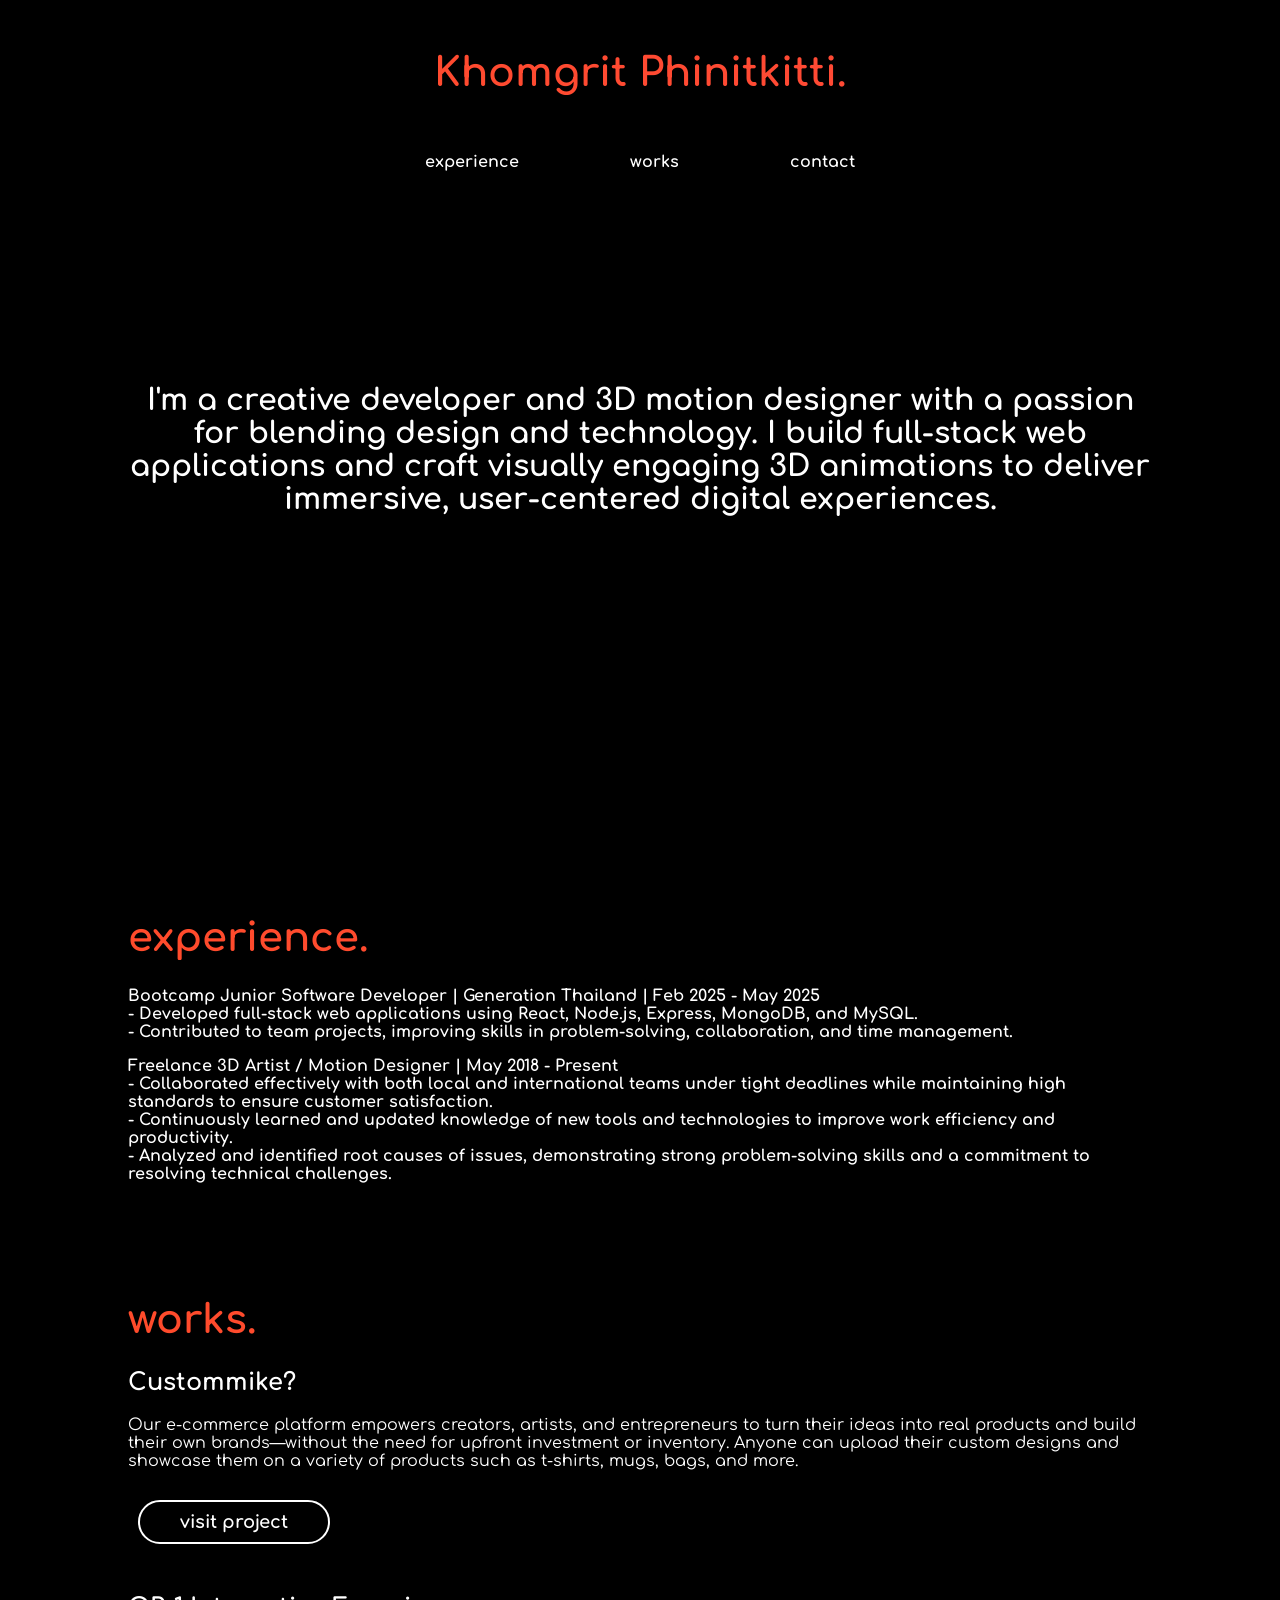
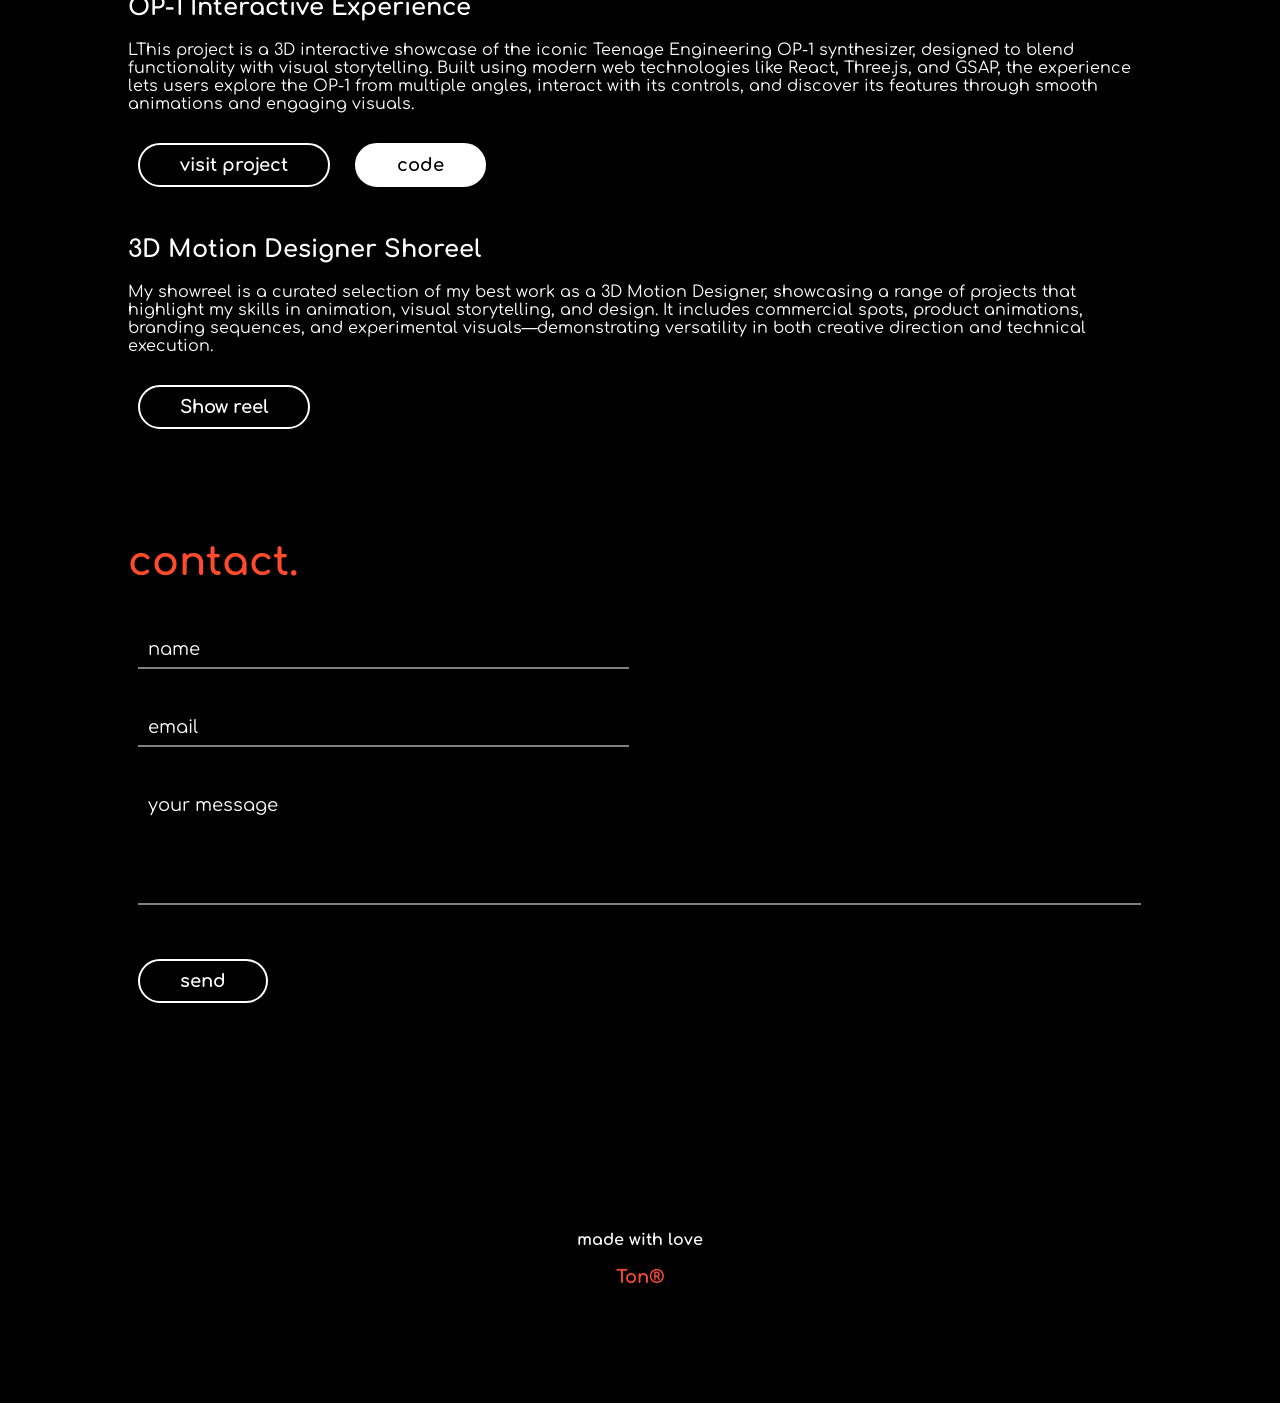
==== index.html @ 9e6593d6 "updated folder structure" ====
<!DOCTYPE html>
<html lang="en">
<head>
    <meta charset="UTF-8">
    <meta name="viewport" content="width=device-width, initial-scale=1.0">
    <meta http-equiv="X-UA-Compatible" content="ie=edge">
    <title>Khomgrit Phinitkit.</title>
    <link rel="stylesheet" href="https://cdnjs.cloudflare.com/ajax/libs/animate.css/3.7.0/animate.min.css">
    <link href="https://fonts.googleapis.com/css?family=Comfortaa:700" rel="stylesheet">
    <script src="https://code.jquery.com/jquery-3.3.1.min.js" integrity="sha256-FgpCb/KJQlLNfOu91ta32o/NMZxltwRo8QtmkMRdAu8=" crossorigin="anonymous"></script>
    <link rel="stylesheet" href="https://use.fontawesome.com/releases/v5.7.1/css/all.css" integrity="sha384-fnmOCqbTlWIlj8LyTjo7mOUStjsKC4pOpQbqyi7RrhN7udi9RwhKkMHpvLbHG9Sr" crossorigin="anonymous">
    <link rel="stylesheet" href="index.css">
</head>
<body>
    <div id="loading">
        <div id="spinner"></div>
    </div>
    <div id="header" class="animated slideInDown" style="animation-delay:1.8s;">
    <div id="title">Khomgrit Phinitkitti.</div><br>
    <div id="links">
        <a href="#skills">experience</a>
        <a href="#work" style="margin:0px 60px;">works</a>
        <a href="#contact">contact</a>
    </div>
    </div>

    <center>
    <div id="middle">
        <div id="tagline" class="animated zoomIn" style="animation-delay:1.8s;">
                I'm a creative developer and 3D motion designer with a passion for blending design and technology. I build full-stack web applications and craft visually engaging 3D animations to deliver immersive, user-centered digital experiences.


        </div>
    </div>
    </center>

    <div id="portfolio">
             <div id="skills">
                 <h1>experience.</h1>   
                    <div>
                    <p>
                        <strong>Bootcamp Junior Software Developer</strong> | Generation Thailand | Feb 2025 - May 2025<br>
                        - Developed full-stack web applications using React, Node.js, Express, MongoDB, and MySQL.<br>
                        - Contributed to team projects, improving skills in problem-solving, collaboration, and time management.
                    </p>
                    <p style="margin-top: 1em;">
                        <strong>Freelance 3D Artist / Motion Designer</strong> | May 2018 - Present<br>
                        - Collaborated effectively with both local and international teams under tight deadlines while maintaining high standards to ensure customer satisfaction.<br>
                        - Continuously learned and updated knowledge of new tools and technologies to improve work efficiency and productivity.<br>
                        - Analyzed and identified root causes of issues, demonstrating strong problem-solving skills and a commitment to resolving technical challenges.
                    </p>
                    </div>

             </div>
         
              <div id="work">
                 <h1>works.</h1>

                 <div class="project">
                 <h2>Custommike?</h2>
                 <div>Our e-commerce platform empowers creators, artists, and entrepreneurs to turn their ideas into real products and build their own brands—without the need for upfront investment or inventory. Anyone can upload their custom designs and showcase them on a variety of products such as t-shirts, mugs, bags, and more.</div>
                 <button class="btn_one" onclick="window.open('https://seal-over-the-walls.vercel.app/', '_blank')">
                    visit project
                    </button>

                </div>

                <div class="project">
                 <h2>OP-1 Interactive Experience</h2>
                 <div>LThis project is a 3D interactive showcase of the iconic Teenage Engineering OP-1 synthesizer, designed to blend functionality with visual storytelling. Built using modern web technologies like React, Three.js, and GSAP, the experience lets users explore the OP-1 from multiple angles, interact with its controls, and discover its features through smooth animations and engaging visuals.
                 </div>
                 <button class="btn_one" onclick="window.open('https://op-1-azure.vercel.app/', '_blank')">visit project</button>
                 <button class="btn_two" onclick="window.open('https://github.com/Khomgrit-Phi/op-1.git', '_blank')">code</button>
                </div>

                 <div class="project">
                 <h2>3D Motion Designer Shoreel</h2>
                 <div>My showreel is a curated selection of my best work as a 3D Motion Designer, showcasing a range of projects that highlight my skills in animation, visual storytelling, and design. It includes commercial spots, product animations, branding sequences, and experimental visuals—demonstrating versatility in both creative direction and technical execution.</div>
                 <button class="btn_one" onclick="window.open('https://vimeo.com/538537747', '_blank')">
                    Show reel
                    </button>

             </div>
         
              <div id="contact">
                <h1>contact.</h1> 
                    <form id="contact-form">
                    <input type="text" name="name" placeholder="name" required>
                    <input type="email" name="email" placeholder="email" required><br>
                    <textarea name="message" placeholder="your message" required rows="5"></textarea><br>
                    <button type="submit" class="btn_one">send</button>
                    </form>

                    <div id="success-message" style="display:none; color: green; margin-top: 1rem;">
                    ✅ Your message has been sent!
                    </div>

                    <script>
                    const form = document.getElementById("contact-form");
                    form.addEventListener("submit", async function (e) {
                        e.preventDefault();

                        const formData = new FormData(form);
                        await fetch("https://formsubmit.co/yourname@example.com", {
                        method: "POST",
                        body: formData
                        });

                        form.reset();
                        document.getElementById("success-message").style.display = "block";
                    });
                    </script>


                 <!-- <div id="details">
                    <a class="btn_social"><i class="fas fa-phone"></i></a>
                    <a class="btn_social"><i class="fas fa-at"></i></a>
                    <a class="btn_social"><i class="fab fa-twitter"></i></a>
                    <a class="btn_social"><i class="fab fa-dribbble"></i></a>
                 </div>    -->
             </div>
    </div>
    <div id="footer">
        made with love<br><br> <a href="https://github.com/Khomgrit-Phi">Ton®</a>
    </div>
<script src="index.js" type="text/javascript"></script>
</body>
</html>
---- index.css ----
body,html {
    padding:0px;
    margin:0px;
    font-family: 'Comfortaa', cursive;
    font-weight:bold;
    color:#fff;
    background:rgb(0, 0, 0);
    scroll-behavior: smooth;
}
#loading {
    width: 100vw;
    height: 100vh;
    position: fixed;
    background: #000;
    z-index: 999;
    display: flex;
    justify-content: center;
    flex-direction: column;
    align-items: center;
}
#spinner {
    animation: rotate 0.56s infinite linear;
    width:60px;
    height:60px;
    border:6px solid #fff;
    border-bottom:6px solid #000;
    border-radius:50%;
    margin:0;
}
@keyframes rotate {
    0% {transform: rotate(0deg);}
    100% {transform: rotate(360deg);}
}
#header {
    width:80%;
    padding:4% 10%;
    text-align:center;
    position:absolute;
    transition:0.6s ease-in-out;
}
#header div {
    display:block;
}
#title {
    font-size:40px;
    background-image: linear-gradient(to left, #FF416C 0%, #FF4B2B 100%);
    -webkit-background-clip:text;
    background-clip:text;
    -webkit-text-fill-color: transparent;
    background-size:500% 500% !important;
    -webkit-animation: Gradient 20s ease infinite;
    -moz-animation: Gradient 20s ease infinite;
    -o-animation: Gradient 20s ease infinite;
    animation: Gradient 20s ease infinite;
    font-family: 'Comfortaa', cursive;
}
#links {
    margin:40px 0px;
    transition:0.6s ease-in-out;
    color:#fff;
}
#links a {
    margin:0px 30px;
    color:inherit;
    text-decoration:none;
    transition:0.4s ease-in-out;
    padding:5px 8px;
    border-bottom:2px solid transparent;
}
#links a:hover {
    border-bottom:2px solid #fff;
}
#middle {
  width: 100%;
  height: 80vh;
  background: linear-gradient(
      0deg,
      rgba(0, 0, 0, 1),
      rgba(0, 0, 0, 0)
    ),
    url("https://res.cloudinary.com/dvpnipb6g/image/upload/v1747604494/jeremy-bishop-8xznAGy4HcY-unsplash_dsipbh.jpg") center center;
  background-size: 100% auto;
  background-repeat: no-repeat;
  color: white;
  display: flex;
  justify-content: center;
  flex-direction: column;
  padding-top: 10vh;
  transition: 1s ease-in-out;
  -webkit-transition: 1s ease-in-out;
  -moz-transition: 1s ease-in-out;
  -ms-transition: 1s ease-in-out;
  -o-transition: 1s ease-in-out;
}

#tagline {
    
    width:80%;
    padding:4% 10%;
    font-size:30px;

}
#portfolio {
    width:80%;
    padding:2% 10%;
}
#portfolio div h1 {
    font-size:40px;
    background-image: linear-gradient(to left, #FF416C 0%, #FF4B2B 100%);
    -webkit-background-clip:text;
    background-clip:text;
    -webkit-text-fill-color: transparent;
    background-size:500% 500% !important;
    -webkit-animation: Gradient 20s ease infinite;
    -moz-animation: Gradient 20s ease infinite;
    -o-animation: Gradient 20s ease infinite;
    animation: Gradient 20s ease infinite;
    font-family: 'Comfortaa', cursive;
}
#skills {
    /* line-height: 1.5rem; */
    margin:4vh 0px !important;
    padding:2vh 0px !important;
}
#work {
    /* line-height: 1.5rem; */
    margin:4vh 0px !important;
    padding:2vh 0px !important;
}
#contact {
    margin:4vh 0px !important;
    padding:2vh 0px !important;
}
#contact form {
    width:100%;
}
#contact form input {
    width:46%;
    margin:20px 1%;
    background:transparent;
    border:0px;
    border-bottom:2px solid rgba(255,255,255,0.5);
    padding:8px 10px;
    font-family: 'Comfortaa', cursive;
    font-size:18px;
    transition:0.4s ease-in-out;
    color:#fff;
}
#contact form textarea {
    width:96%;
    margin:20px 1%;
    padding:8px 10px;
    border:0px;
    border-bottom:2px solid rgba(255,255,255,0.5);
    padding:8px 10px;
    font-family: 'Comfortaa', cursive;
    font-size:18px;
    background:transparent;
    resize:none;
    transition:0.4s ease-in-out;
    color:#fff;
}
#contact form input:focus {
    outline:none;
    border-bottom:2px solid rgba(255,255,255,1);
}
#contact form textarea:focus {
    outline:none;
    border-bottom:2px solid rgba(255,255,255,1);
}
::placeholder {
    color:#fff;
}
.btn_one {
    color:white;
    padding:10px 40px;
    border-radius:50px;
    border:2px solid #fff;
    font-size:18px;
    font-family: 'Comfortaa', cursive;
    font-weight:bold;
    background:transparent;
    transition:0.4s ease-in-out;
    margin:30px 10px;
}
.btn_one:hover {
    background:white;
    cursor:pointer;
    color:#000;
}
.project div {
    font-weight:normal;
}
.btn_two {
    color:#000;
    padding:10px 40px;
    border-radius:50px;
    border:2px solid #fff;
    font-size:18px;
    font-family: 'Comfortaa', cursive;
    font-weight:bold;
    background:#fff;
    transition:0.4s ease-in-out;
    margin:30px 10px;
}
.btn_two:hover {
    background:transparent;
    cursor:pointer;
    color:#fff;
}
#details {
    margin:6vh 0px;
}
.btn_social {
    font-size:18px;
    color:#fff;
    margin:40px 20px;
    padding:15px 18px;
    border-radius:50%;
    background:#000;
    transition:0.4s ease-in-out;
}
.btn_social:hover {
    color:#000;
    background:#fff;
    cursor:pointer;
}
@media (max-width: 900px){
    #header {
        width:94%;
        padding:15% 3%;
    }
    #title {
        font-size:30px;
    }
    #links {
        margin:30px 0px;
    }
    #links a {
        margin:0px;
    }
    #middle {
        width:100%;
        border-radius:0px;
        height:80vh;
        background-size:cover;
    }
    #tagline {
        
        width:90%;
        font-size:24px;
    }
    .btn_one {
        font-size:14px;
        padding:8px 20px;
    }
    .btn_two {
        font-size:14px;
        padding:8px 20px;
    }
    #contact form input {
        width:92%;
    }
    #contact form textarea {
        width:92%;
    }
    .btn_social {
        font-size:14px;
        margin:10px;
        padding:10px 11px;
    }
}
#footer {
    width:100%;
    padding:10vh 0px;
    text-align:center;
    font-weight:bold;
}
#footer a {
    font-size:18px;
    background-image: linear-gradient(to left, #FF416C 0%, #FF4B2B 100%);
    -webkit-background-clip:text;
    background-clip:text;
    -webkit-text-fill-color: transparent;
    background-size:500% 500% !important;
    -webkit-animation: Gradient 20s ease infinite;
    -moz-animation: Gradient 20s ease infinite;
    -o-animation: Gradient 20s ease infinite;
    animation: Gradient 20s ease infinite;
    font-family: 'Comfortaa', cursive;
    text-decoration:none;
}
button:focus {
    outline:none;
}
::-webkit-scrollbar {
    width:5px;
    height:5px;
}
::-webkit-scrollbar-track {
    background: #f1f1f1; 
}
::-webkit-scrollbar-thumb {
    background: #000; 
}
::-webkit-scrollbar-thumb:hover {
    background: #555; 
}
@-webkit-keyframes Gradient {
0% {background-position: 0% 50%}
50% {background-position: 100% 50%}
100% {background-position: 0% 50%}
}
@-moz-keyframes Gradient {
0% {background-position: 0% 50%}
50% {background-position: 100% 50%}
100% {background-position: 0% 50%}
}
@keyframes Gradient {
0% {background-position: 0% 50%}
50% {background-position: 100% 50%}
100% {background-position: 0% 50%}
}
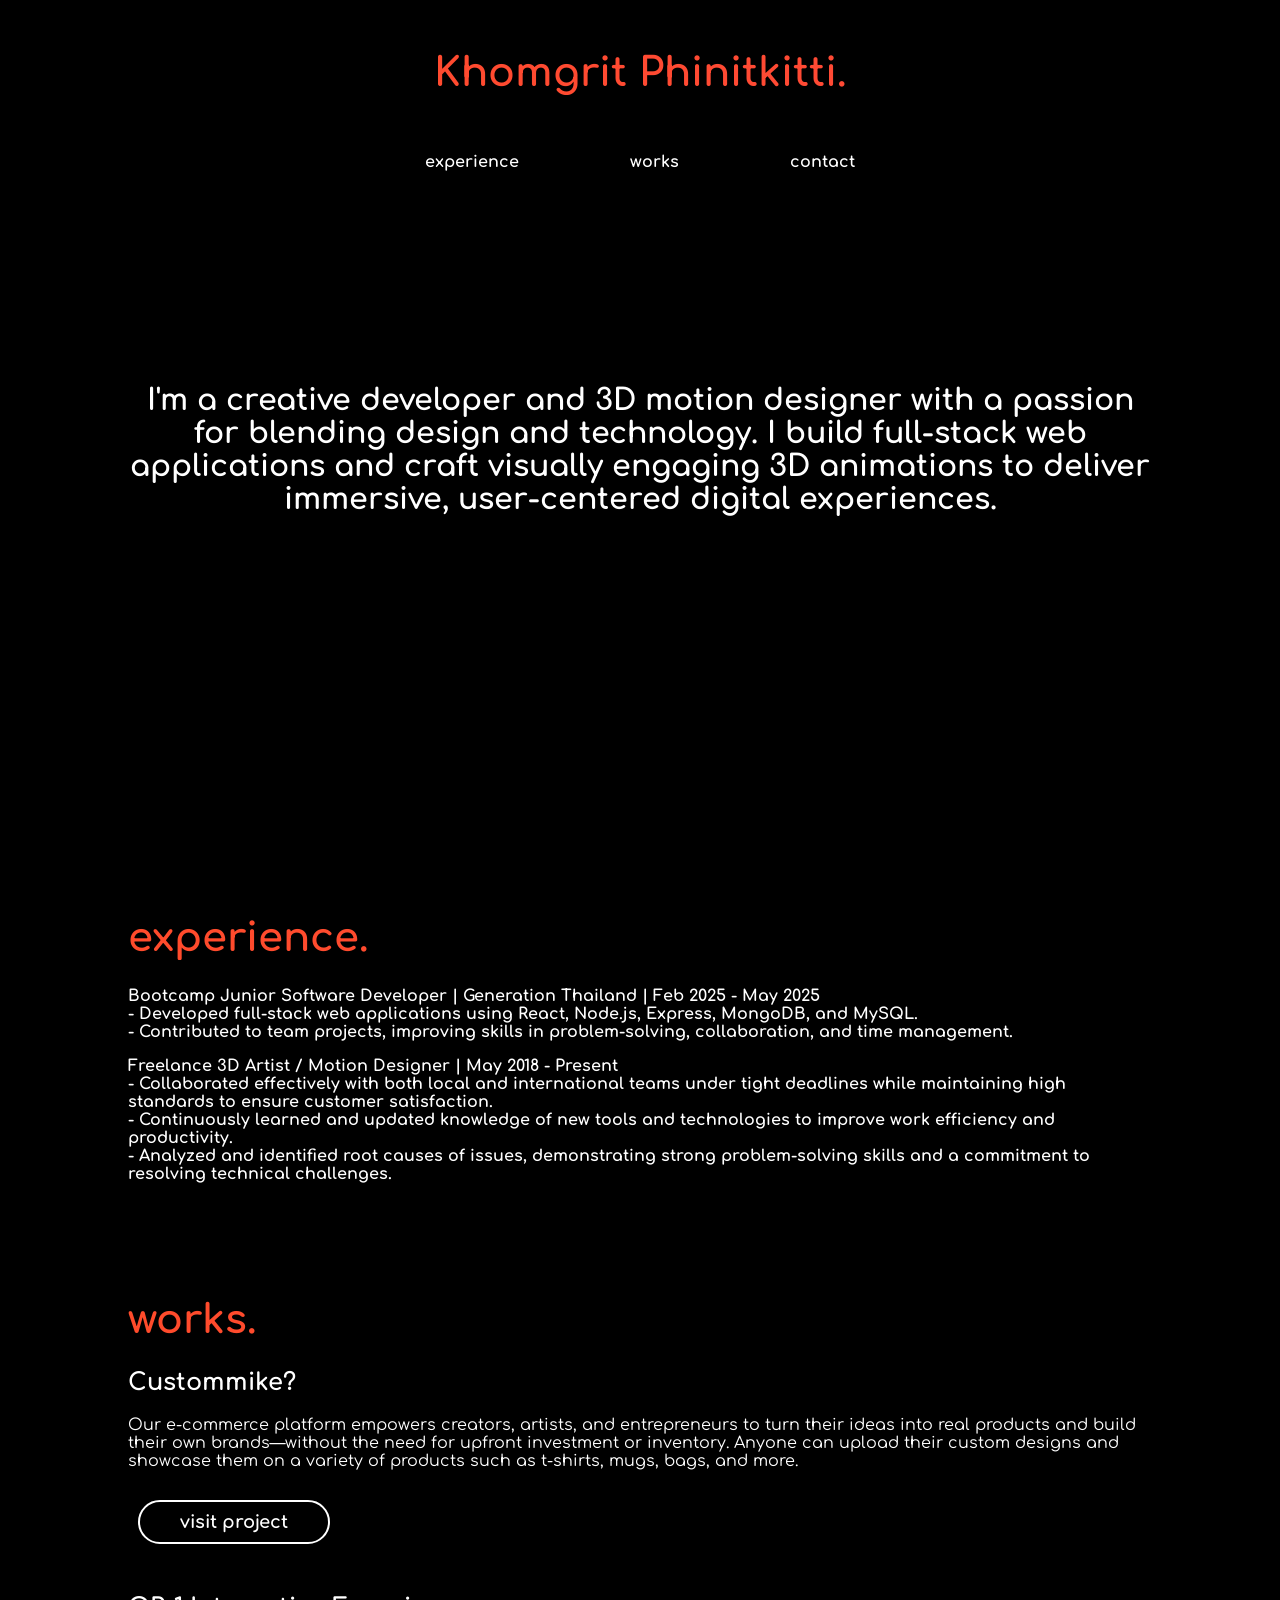
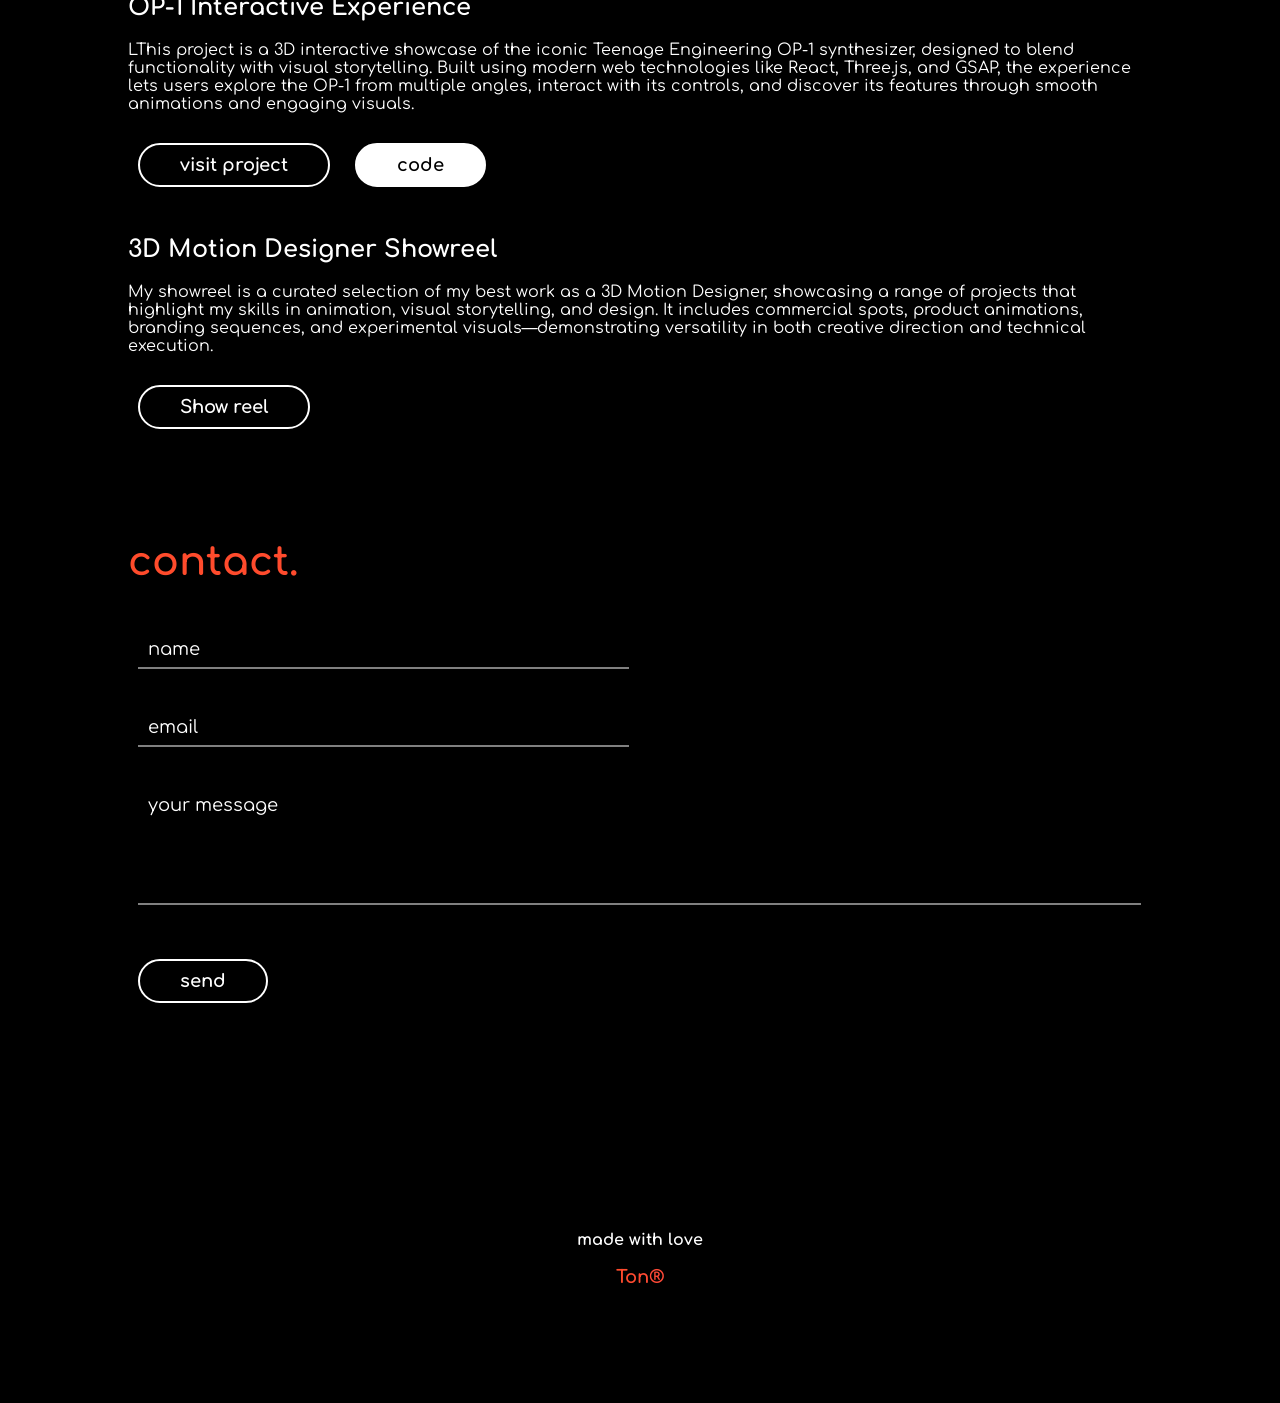
==== commit a8592d34: "updated showreel link" ====
--- a/index.html
+++ b/index.html
@@ -74,9 +74,9 @@
                 </div>
 
                  <div class="project">
-                 <h2>3D Motion Designer Shoreel</h2>
+                 <h2>3D Motion Designer Showreel</h2>
                  <div>My showreel is a curated selection of my best work as a 3D Motion Designer, showcasing a range of projects that highlight my skills in animation, visual storytelling, and design. It includes commercial spots, product animations, branding sequences, and experimental visuals—demonstrating versatility in both creative direction and technical execution.</div>
-                 <button class="btn_one" onclick="window.open('https://vimeo.com/538537747', '_blank')">
+                 <button class="btn_one" onclick="window.open('https://vimeo.com/750164608?share=copy#t=0', '_blank')">
                     Show reel
                     </button>
 
--- a/index.css
+++ b/index.css
@@ -121,6 +121,7 @@
     /* line-height: 1.5rem; */
     margin:4vh 0px !important;
     padding:2vh 0px !important;
+    background: url("https://vimeo.com/750164608?share=copy#t=0");
 }
 #work {
     /* line-height: 1.5rem; */
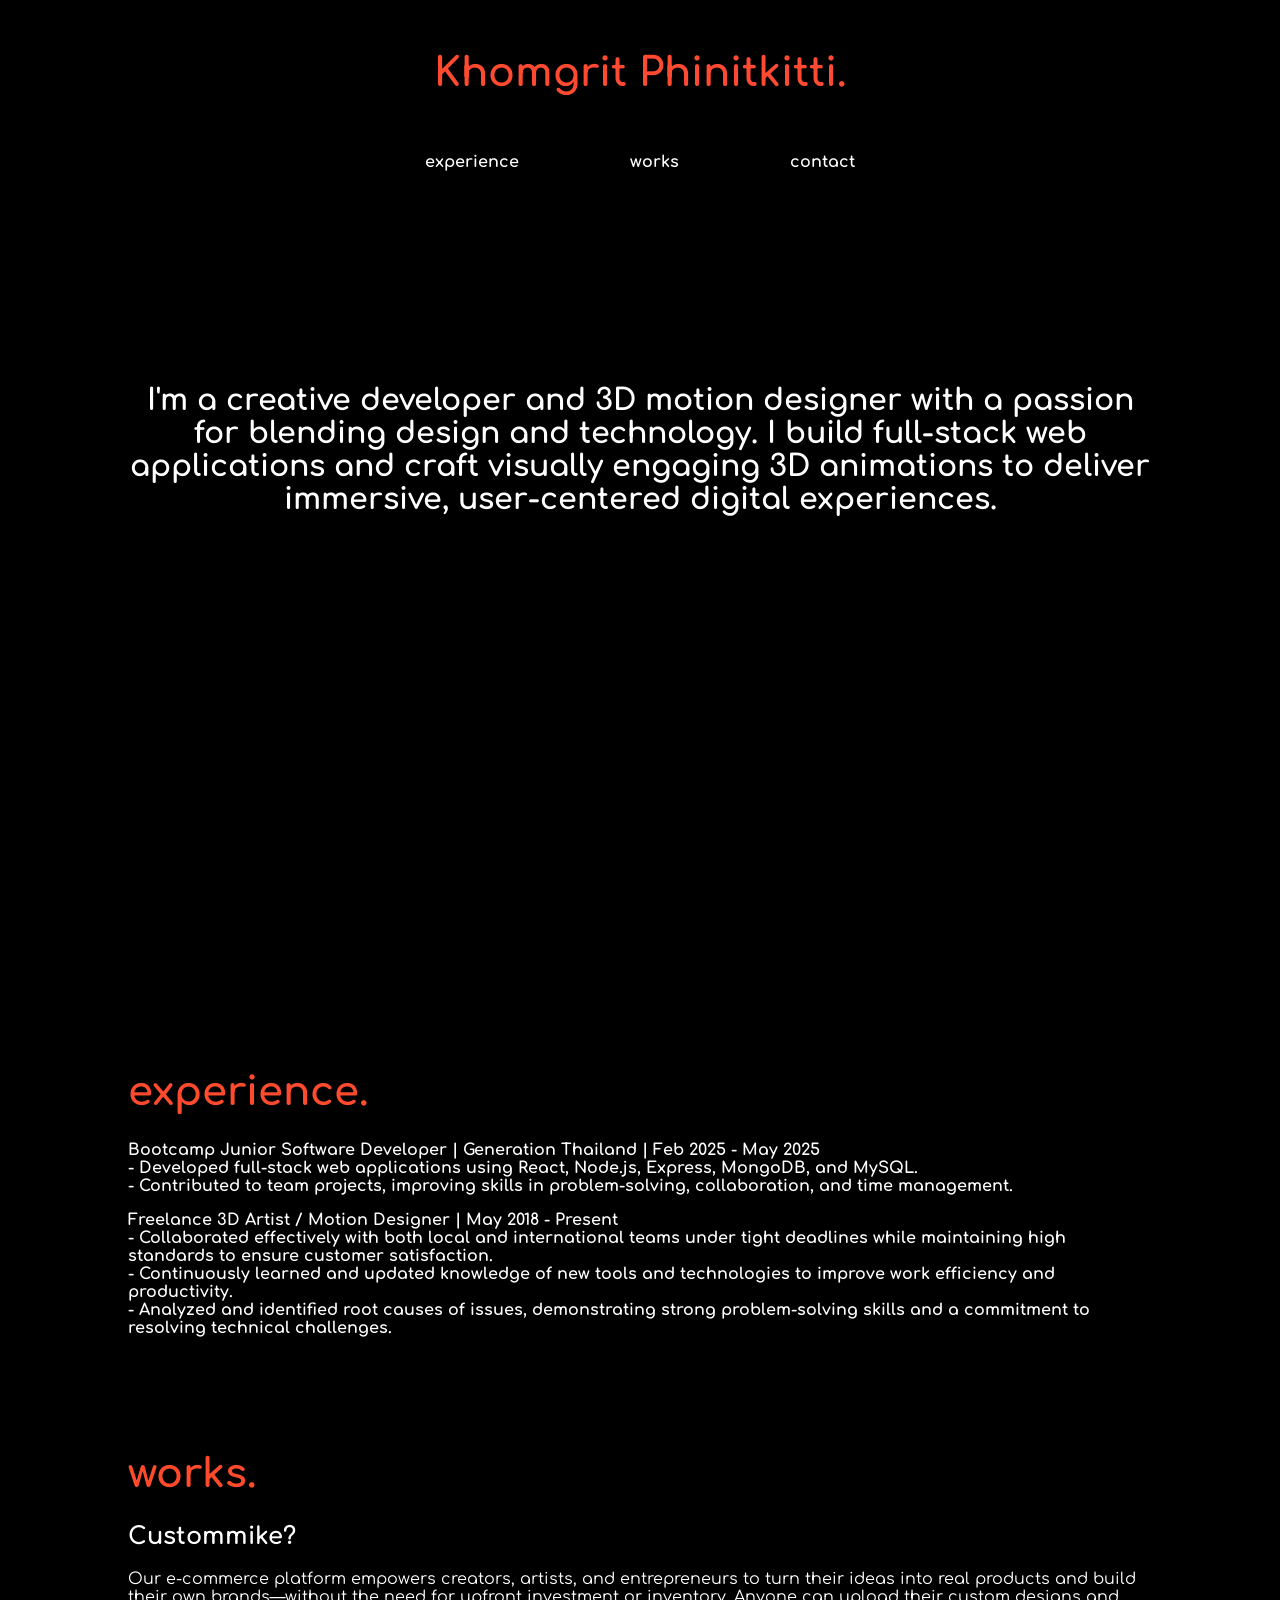
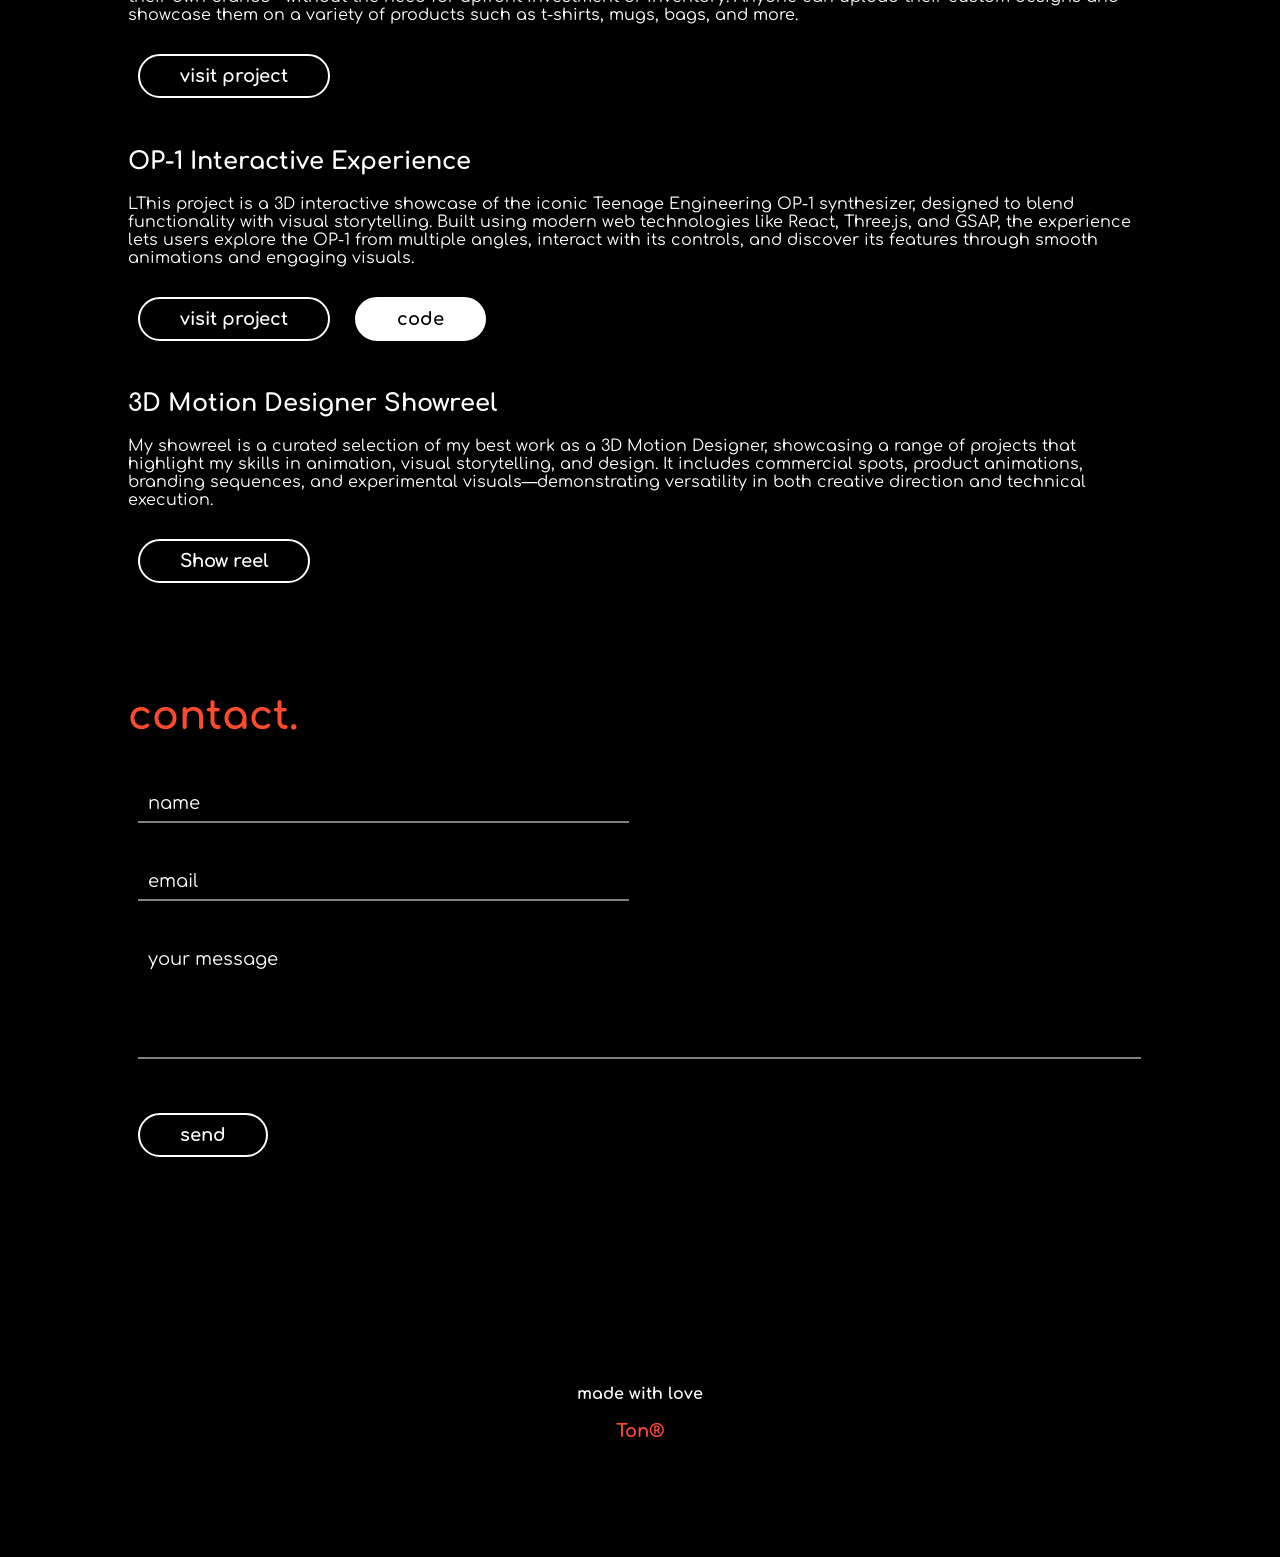
==== commit 4d14890e: "Update index.html" ====
--- a/index.html
+++ b/index.html
@@ -33,7 +33,19 @@
         </div>
     </div>
     </center>
-
+    <div id="video">
+        <div class="video-background">
+    <iframe
+        src="https://player.cloudinary.com/embed/?cloud_name=dvpnipb6g&public_id=qwyohxcpstpy1hkrcxk7&profile=cld-default&autoplay=true&loop=true&muted=true&controls=false"
+        allow="autoplay; fullscreen; encrypted-media; picture-in-picture"
+        allowfullscreen
+        frameborder="0"
+        class="video-iframe"
+        title="ShowReel"
+    ></iframe>
+    </div>
+        <div class="video-blur-edges"></div>
+        <div class="video-overlay"></div>
     <div id="portfolio">
              <div id="skills">
                  <h1>experience.</h1>   
@@ -123,6 +135,7 @@
     <div id="footer">
         made with love<br><br> <a href="https://github.com/Khomgrit-Phi">Ton®</a>
     </div>
+    </div>
 <script src="index.js" type="text/javascript"></script>
 </body>
-</html>+</html>
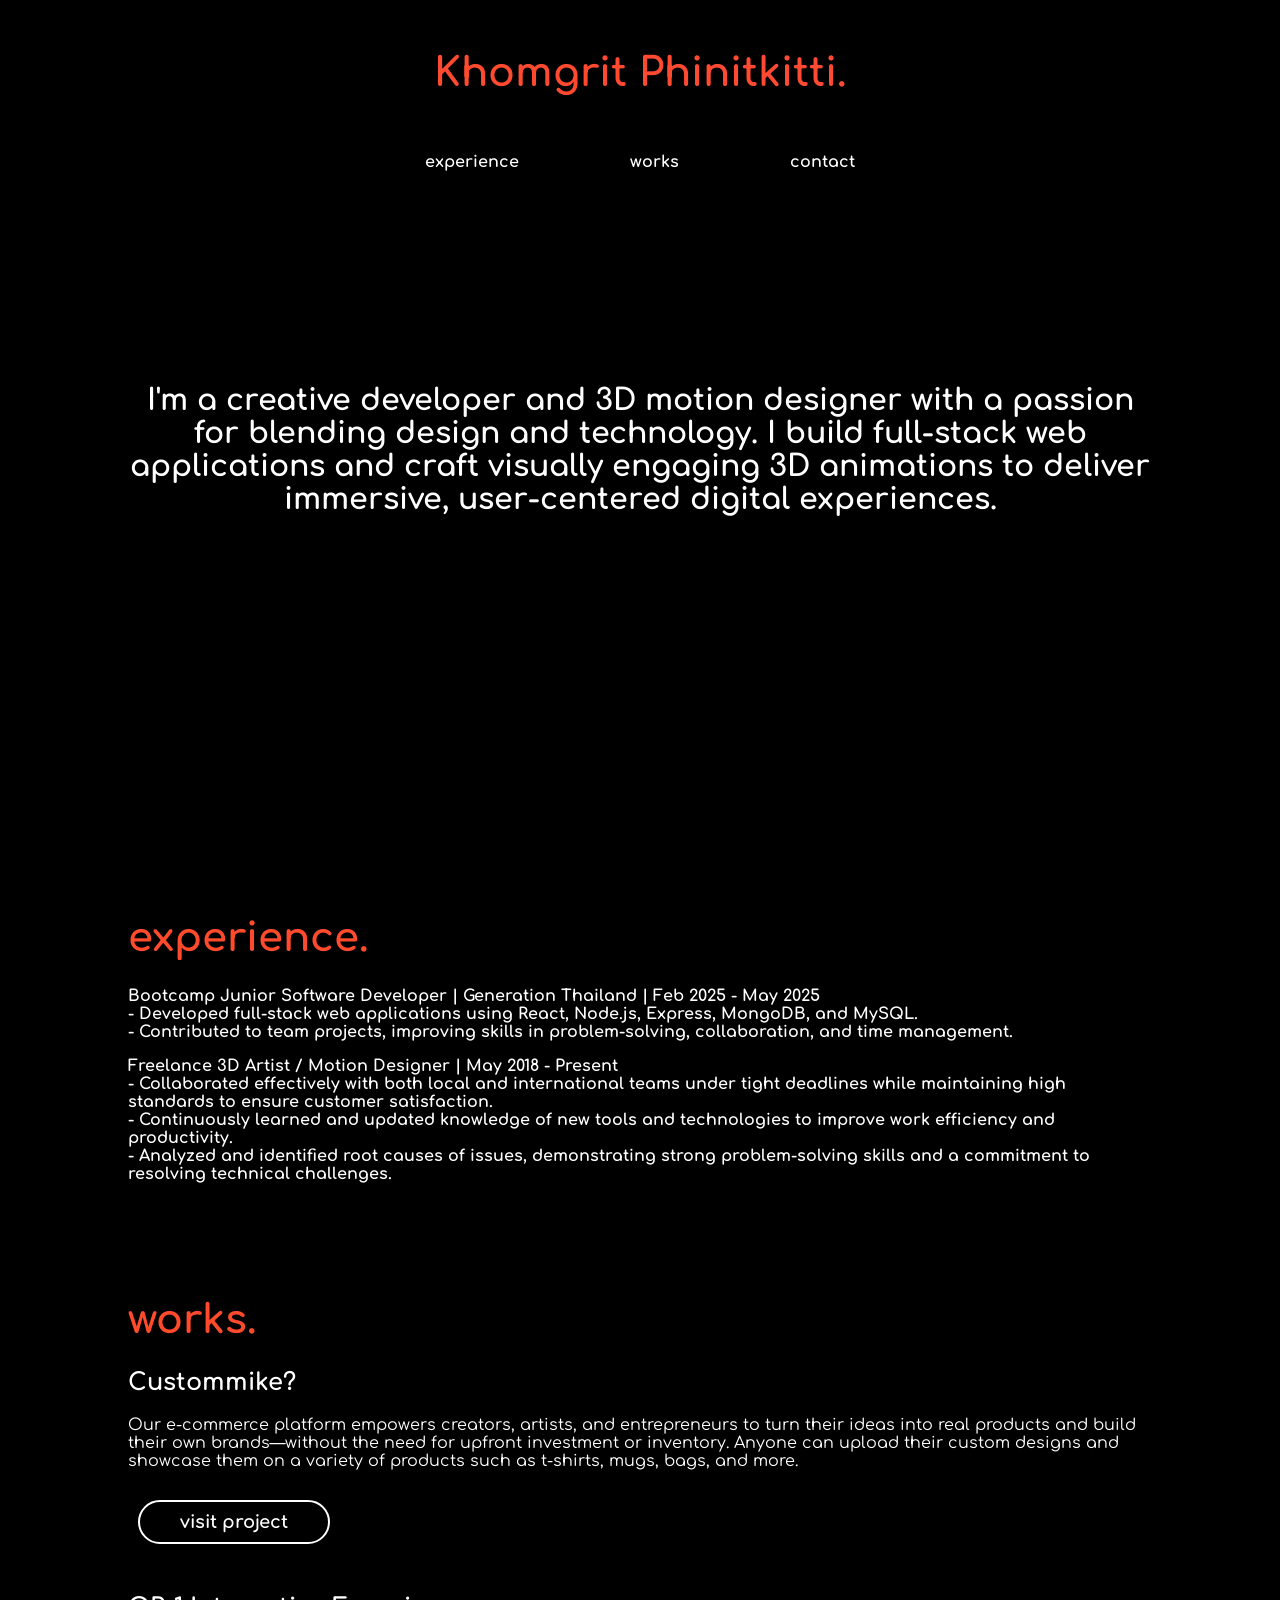
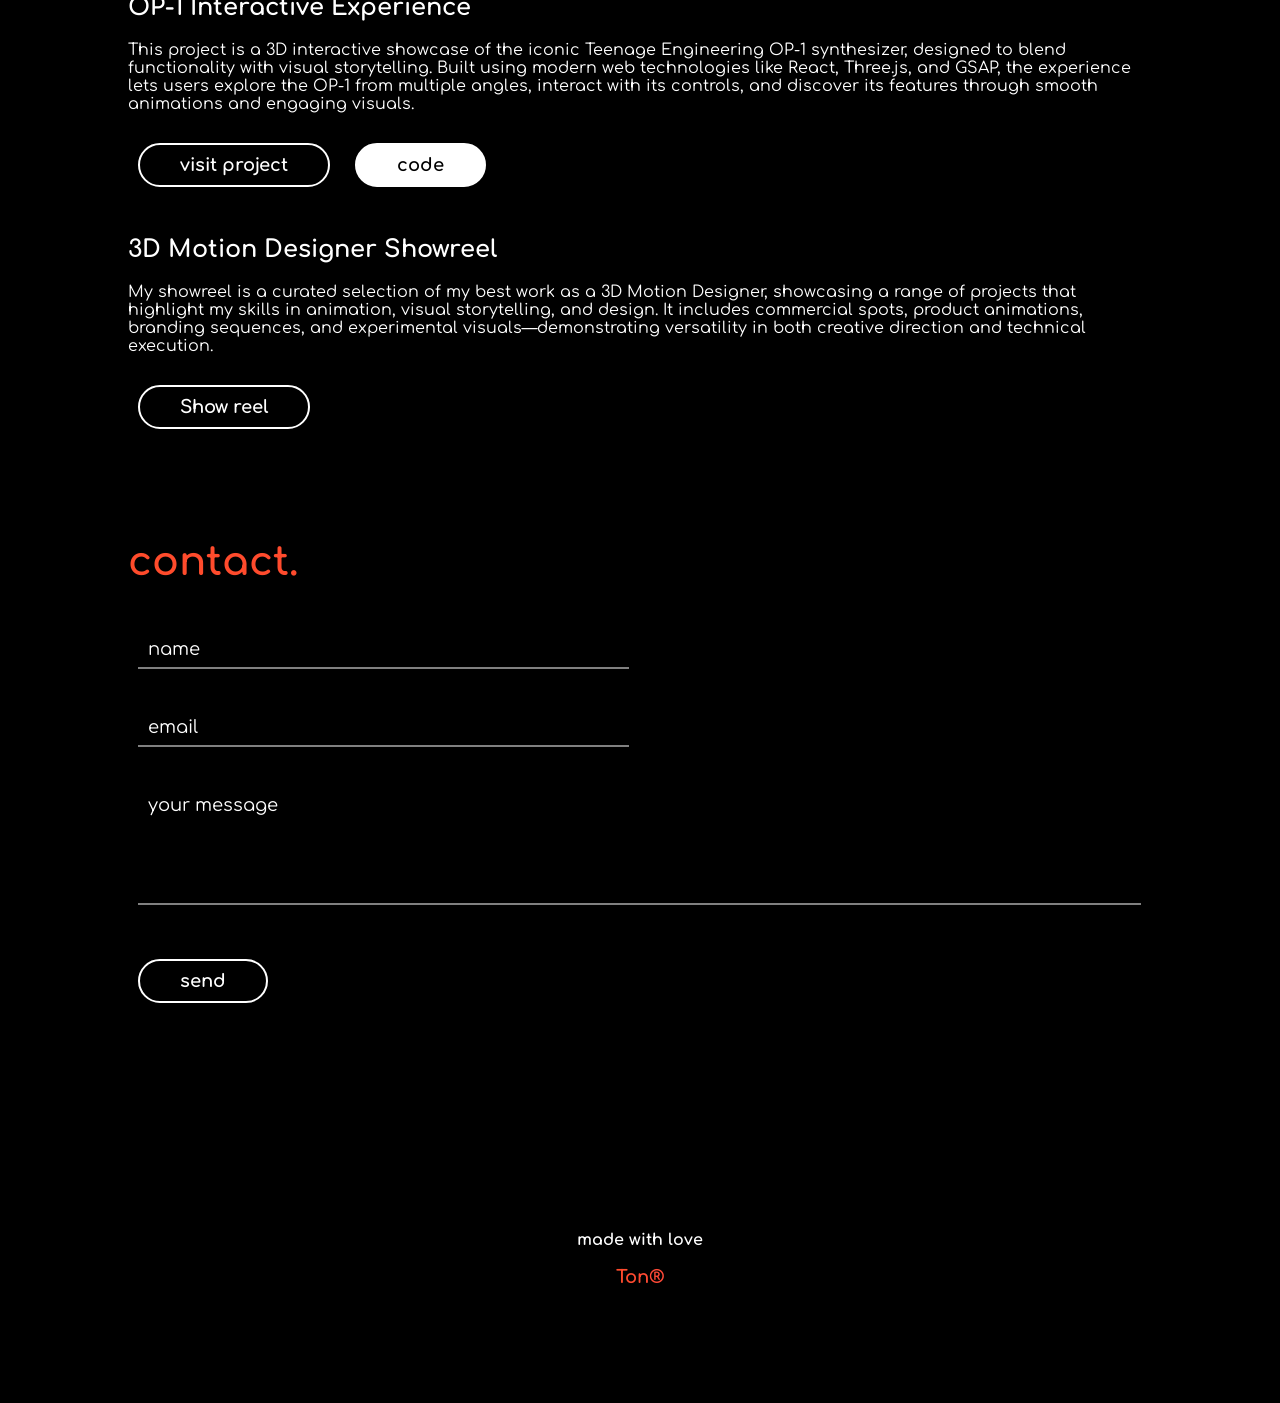
==== commit bc428fee: "Update index.html" ====
--- a/index.html
+++ b/index.html
@@ -79,7 +79,7 @@
 
                 <div class="project">
                  <h2>OP-1 Interactive Experience</h2>
-                 <div>LThis project is a 3D interactive showcase of the iconic Teenage Engineering OP-1 synthesizer, designed to blend functionality with visual storytelling. Built using modern web technologies like React, Three.js, and GSAP, the experience lets users explore the OP-1 from multiple angles, interact with its controls, and discover its features through smooth animations and engaging visuals.
+                 <div>This project is a 3D interactive showcase of the iconic Teenage Engineering OP-1 synthesizer, designed to blend functionality with visual storytelling. Built using modern web technologies like React, Three.js, and GSAP, the experience lets users explore the OP-1 from multiple angles, interact with its controls, and discover its features through smooth animations and engaging visuals.
                  </div>
                  <button class="btn_one" onclick="window.open('https://op-1-azure.vercel.app/', '_blank')">visit project</button>
                  <button class="btn_two" onclick="window.open('https://github.com/Khomgrit-Phi/op-1.git', '_blank')">code</button>
--- a/index.css
+++ b/index.css
@@ -121,7 +121,7 @@
     /* line-height: 1.5rem; */
     margin:4vh 0px !important;
     padding:2vh 0px !important;
-    background: url("https://vimeo.com/750164608?share=copy#t=0");
+    
 }
 #work {
     /* line-height: 1.5rem; */
@@ -241,11 +241,18 @@
         margin:0px;
     }
     #middle {
-        width:100%;
-        border-radius:0px;
-        height:80vh;
-        background-size:cover;
-    }
+  width: 100%;
+  height: 80vh;
+  border-radius: 0px;
+  background-size: cover;
+  text-align: center;
+  display: flex;
+  justify-content: center;
+  align-items: center;
+  flex-direction: column;
+  white-space: normal;
+}
+
     #tagline {
         
         width:90%;
@@ -321,4 +328,71 @@
 0% {background-position: 0% 50%}
 50% {background-position: 100% 50%}
 100% {background-position: 0% 50%}
-}+}
+
+#video {
+  position: relative;
+  width: 100%;
+  min-height: 100vh; /* Ensures it covers at least the full screen */
+  overflow: hidden;
+  z-index: 1;
+}
+
+ #video video#loading-bg-video {
+  position: absolute;
+  top: 20px;
+  left: 0;
+  width: 100%;
+  height: 100%;
+  object-fit: cover;
+  z-index: 0;
+  
+} 
+
+/* Ensure portfolio content is above video */
+#portfolio {
+  position: relative;
+  z-index: 2;
+}
+
+.video-blur-edges {
+  position: absolute;
+  top: 0;
+  left: 0;
+  width: 100%;
+  height: 100%;
+  z-index: 1;
+  pointer-events: none;
+   background: linear-gradient(to bottom, rgba(0, 0, 0, 0.5), rgba(0, 0, 0, 0));
+  backdrop-filter: blur(5px);
+}
+
+.video-overlay {
+  position: absolute;
+  top: 0;
+  left: 0;
+  width: 100%;
+  height: 100%;
+  background: rgba(0,0,0,0.5);
+  z-index: 1;
+}
+
+.video-background {
+  position: absolute;
+  top: 0;
+  left: 0;
+  width: 100%;
+  height: 120vh; /* Or 100vh depending on how tall you want it */
+  overflow: hidden;
+  z-index: -1;
+}
+
+.video-iframe {
+  width: 100%;
+  height: 120%;
+  border: none;
+  object-fit: cover;
+  position: absolute;
+  top: 0;
+  left: 0;
+}
